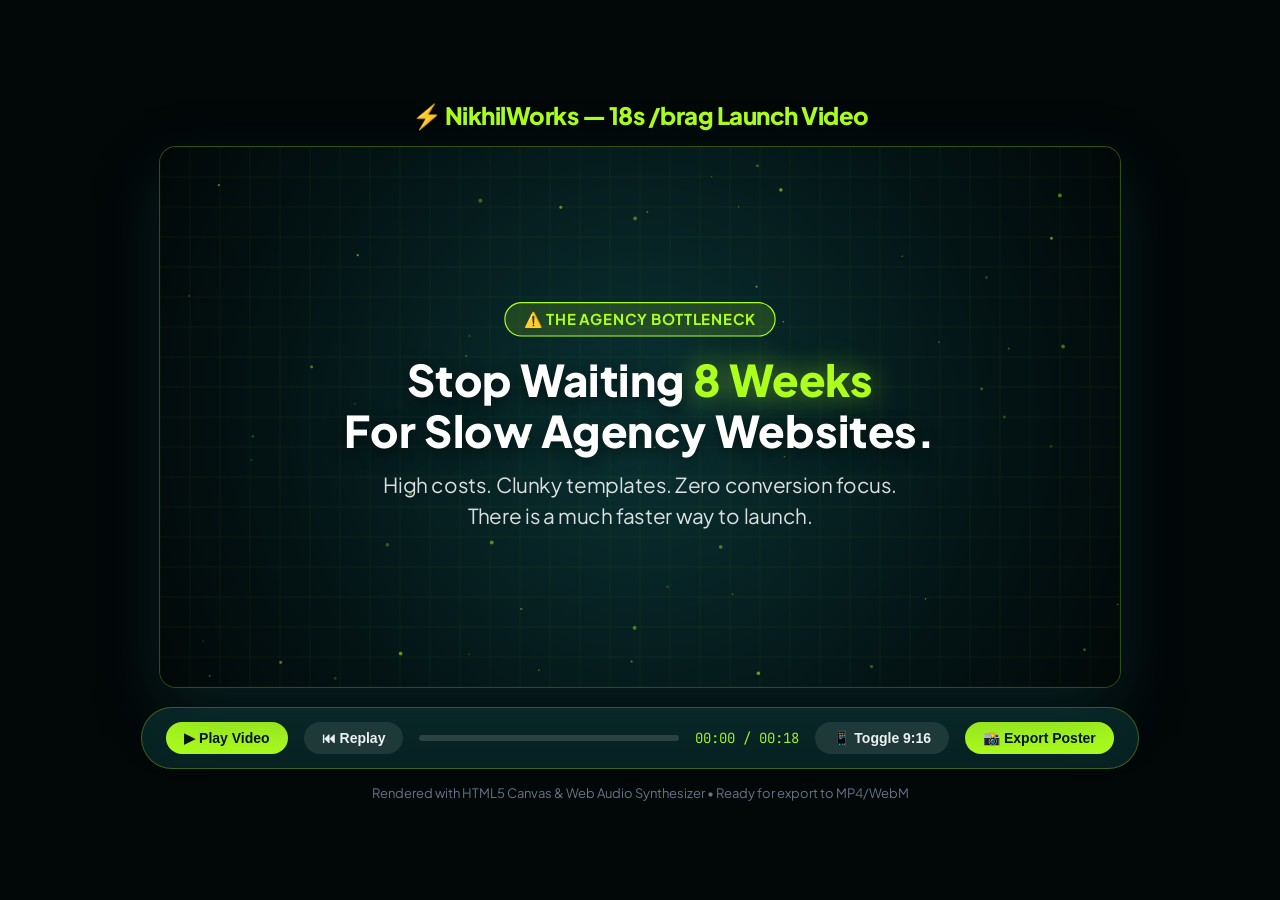
==== brag-output/composition/index.html @ cfb79a39 "Add /brag video launch composition and automated multi-platform social media publisher engine" ====
<!DOCTYPE html>
<html lang="en">
<head>
  <meta charset="UTF-8">
  <meta name="viewport" content="width=device-width, initial-scale=1.0">
  <title>NikhilWorks Launch Video - Brag Composition</title>
  <link rel="preconnect" href="https://fonts.googleapis.com">
  <link rel="preconnect" href="https://fonts.gstatic.com" crossorigin>
  <link href="https://fonts.googleapis.com/css2?family=Plus+Jakarta+Sans:wght@400;600;700;800&family=JetBrains+Mono:wght@400;600;700&display=swap" rel="stylesheet">
  <style>
    * {
      box-sizing: border-box;
      margin: 0;
      padding: 0;
    }
    body {
      background: #020708;
      color: #ffffff;
      font-family: 'Plus Jakarta Sans', sans-serif;
      display: flex;
      flex-direction: column;
      align-items: center;
      justify-content: center;
      min-height: 100vh;
      overflow-x: hidden;
      padding: 20px;
    }
    .video-viewport {
      width: 960px;
      height: 540px;
      position: relative;
      background: #041213;
      border-radius: 16px;
      overflow: hidden;
      box-shadow: 0 24px 64px rgba(16, 64, 65, 0.4), 0 0 0 1px rgba(173, 255, 28, 0.3);
    }
    .video-viewport.vertical {
      width: 405px;
      height: 720px;
    }
    canvas {
      position: absolute;
      top: 0;
      left: 0;
      width: 100%;
      height: 100%;
      z-index: 1;
    }
    .video-overlay {
      position: absolute;
      top: 0;
      left: 0;
      width: 100%;
      height: 100%;
      z-index: 2;
      display: flex;
      flex-direction: column;
      align-items: center;
      justify-content: center;
      padding: 40px;
      text-align: center;
      pointer-events: none;
    }
    .controls-panel {
      margin-top: 20px;
      display: flex;
      align-items: center;
      gap: 16px;
      background: #082223;
      padding: 14px 24px;
      border-radius: 999px;
      border: 1px solid rgba(173, 255, 28, 0.3);
    }
    .control-btn {
      background: #adff1c;
      color: #041213;
      border: none;
      padding: 8px 18px;
      border-radius: 999px;
      font-weight: 700;
      font-size: 14px;
      cursor: pointer;
      display: flex;
      align-items: center;
      gap: 6px;
      transition: all 0.2s;
    }
    .control-btn:hover {
      background: #c3ff5c;
      transform: scale(1.04);
    }
    .btn-secondary {
      background: rgba(255, 255, 255, 0.1);
      color: #fff;
    }
    .btn-secondary:hover {
      background: rgba(255, 255, 255, 0.2);
    }
    .time-display {
      font-family: 'JetBrains Mono', monospace;
      font-size: 14px;
      color: #adff1c;
      min-width: 90px;
    }
    .progress-bar-wrap {
      width: 260px;
      height: 6px;
      background: rgba(255, 255, 255, 0.15);
      border-radius: 3px;
      overflow: hidden;
      cursor: pointer;
    }
    .progress-bar {
      height: 100%;
      width: 0%;
      background: #adff1c;
      transition: width 0.05s linear;
    }

    /* Scene Elements inside Canvas/Overlay */
    .badge-pill {
      display: inline-flex;
      align-items: center;
      gap: 8px;
      background: rgba(173, 255, 28, 0.15);
      border: 1px solid #adff1c;
      color: #adff1c;
      padding: 6px 16px;
      border-radius: 999px;
      font-size: 13px;
      font-weight: 700;
      letter-spacing: 0.5px;
      text-transform: uppercase;
      margin-bottom: 16px;
    }
    .scene-title {
      font-size: 38px;
      font-weight: 800;
      line-height: 1.15;
      color: #ffffff;
      margin-bottom: 12px;
      text-shadow: 0 4px 16px rgba(0, 0, 0, 0.6);
    }
    .highlight-lime {
      color: #adff1c;
      text-shadow: 0 0 24px rgba(173, 255, 28, 0.5);
    }
    .scene-desc {
      font-size: 18px;
      color: rgba(255, 255, 255, 0.85);
      max-width: 680px;
      line-height: 1.5;
    }
    .card-grid {
      display: flex;
      gap: 16px;
      margin-top: 20px;
      justify-content: center;
    }
    .feature-box {
      background: rgba(16, 64, 65, 0.7);
      border: 1px solid rgba(173, 255, 28, 0.3);
      border-radius: 12px;
      padding: 16px 20px;
      backdrop-filter: blur(8px);
      text-align: left;
    }
    .feature-box h4 {
      font-size: 16px;
      font-weight: 700;
      color: #adff1c;
      margin-bottom: 4px;
    }
    .feature-box p {
      font-size: 12px;
      color: #e2e8f0;
    }
  </style>
</head>
<body>

  <h2 style="margin-bottom: 16px; font-weight: 800; color: #adff1c; letter-spacing: -0.5px;">
    ⚡ NikhilWorks — 18s /brag Launch Video
  </h2>

  <!-- 16:9 Viewport -->
  <div class="video-viewport" id="viewport">
    <canvas id="videoCanvas" width="1920" height="1080"></canvas>
    <div class="video-overlay" id="overlay">
      <!-- Dynamic Scene Content Rendered via JS -->
    </div>
  </div>

  <!-- Player Controls -->
  <div class="controls-panel">
    <button class="control-btn" id="playBtn" onclick="togglePlay()">▶ Play Video</button>
    <button class="control-btn btn-secondary" onclick="restartVideo()">⏮ Replay</button>
    <div class="progress-bar-wrap" onclick="seekVideo(event)">
      <div class="progress-bar" id="progressBar"></div>
    </div>
    <div class="time-display" id="timeDisplay">00:00 / 00:18</div>
    <button class="control-btn btn-secondary" onclick="toggleAspectRatio()">📱 Toggle 9:16</button>
    <button class="control-btn" onclick="capturePoster()">📸 Export Poster</button>
  </div>

  <div style="margin-top: 16px; font-size: 13px; color: #64748b; text-align: center;">
    Rendered with HTML5 Canvas & Web Audio Synthesizer &bull; Ready for export to MP4/WebM
  </div>

  <script>
    const canvas = document.getElementById('videoCanvas');
    const ctx = canvas.getContext('2d');
    const overlay = document.getElementById('overlay');
    const progressBar = document.getElementById('progressBar');
    const timeDisplay = document.getElementById('timeDisplay');
    const playBtn = document.getElementById('playBtn');

    const TOTAL_DURATION = 18.0; // Seconds
    let currentTime = 0;
    let isPlaying = false;
    let lastTimestamp = 0;
    let audioCtx = null;

    // Grid Particles
    const particles = Array.from({ length: 60 }, () => ({
      x: Math.random() * 1920,
      y: Math.random() * 1080,
      size: Math.random() * 3 + 1,
      speedY: Math.random() * 0.8 + 0.2,
      opacity: Math.random() * 0.7 + 0.3
    }));

    function initAudio() {
      if (!audioCtx) {
        audioCtx = new (window.AudioContext || window.webkitAudioContext)();
      }
    }

    function playSynthBeep(freq = 440, type = 'sine', duration = 0.2) {
      if (!audioCtx) return;
      try {
        const osc = audioCtx.createOscillator();
        const gain = audioCtx.createGain();
        osc.type = type;
        osc.frequency.setValueAtTime(freq, audioCtx.currentTime);
        gain.gain.setValueAtTime(0.15, audioCtx.currentTime);
        gain.gain.exponentialRampToValueAtTime(0.001, audioCtx.currentTime + duration);
        osc.connect(gain);
        gain.connect(audioCtx.destination);
        osc.start();
        osc.stop(audioCtx.currentTime + duration);
      } catch(e) {}
    }

    function drawBackground(t) {
      // Deep cyber teal radial gradient
      const grad = ctx.createRadialGradient(960, 540, 100, 960, 540, 1100);
      grad.addColorStop(0, '#0a2e30');
      grad.addColorStop(0.6, '#041516');
      grad.addColorStop(1, '#020808');
      ctx.fillStyle = grad;
      ctx.fillRect(0, 0, 1920, 1080);

      // Tech Grid
      ctx.strokeStyle = 'rgba(173, 255, 28, 0.06)';
      ctx.lineWidth = 1.5;
      const gridSize = 60;
      const offset = (t * 20) % gridSize;

      for (let x = 0; x <= 1920; x += gridSize) {
        ctx.beginPath();
        ctx.moveTo(x, 0);
        ctx.lineTo(x, 1080);
        ctx.stroke();
      }
      for (let y = offset; y <= 1080; y += gridSize) {
        ctx.beginPath();
        ctx.moveTo(0, y);
        ctx.lineTo(1920, y);
        ctx.stroke();
      }

      // Moving Particles
      particles.forEach(p => {
        ctx.fillStyle = `rgba(173, 255, 28, ${p.opacity * 0.6})`;
        ctx.beginPath();
        ctx.arc(p.x, (p.y - t * 30 * p.speedY) % 1080, p.size, 0, Math.PI * 2);
        ctx.fill();
      });
    }

    function renderScene(t) {
      drawBackground(t);

      let content = '';

      if (t < 3.0) {
        // Scene 1: The Hook (0s - 3s)
        const progress = t / 3.0;
        const scale = 1 + (1 - progress) * 0.15;
        content = `
          <div style="transform: scale(${scale});">
            <div class="badge-pill">⚠️ The Agency Bottleneck</div>
            <div class="scene-title">Stop Waiting <span class="highlight-lime">8 Weeks</span><br>For Slow Agency Websites.</div>
            <div class="scene-desc">High costs. Clunky templates. Zero conversion focus.<br>There is a much faster way to launch.</div>
          </div>
        `;
      } else if (t < 6.5) {
        // Scene 2: The Reveal (3s - 6.5s)
        content = `
          <div style="animation: fadeIn 0.4s ease;">
            <div class="badge-pill">⚡ Direct Developer Access</div>
            <div class="scene-title">Meet <span class="highlight-lime">NikhilWorks</span></div>
            <div class="scene-desc">Elite Full-Stack Web Engineering + Autonomous AI Workflow Automations</div>
            <div class="card-grid">
              <div class="feature-box">
                <h4>🚀 3-7 Days</h4>
                <p>Rapid Turnaround</p>
              </div>
              <div class="feature-box">
                <h4>⚡ 100/100</h4>
                <p>Google PageSpeed</p>
              </div>
              <div class="feature-box">
                <h4>🤖 Native AI</h4>
                <p>Autonomous Bots</p>
              </div>
            </div>
          </div>
        `;
      } else if (t < 10.0) {
        // Scene 3: Tech & Performance (6.5s - 10s)
        content = `
          <div>
            <div class="badge-pill">🛠️ Modern Architecture</div>
            <div class="scene-title">Built with <span class="highlight-lime">Pure Speed</span> & Zero Bloat</div>
            <div class="scene-desc">React, Node.js, PHP MySQL & Custom High-Converting WordPress</div>
            <div class="card-grid">
              <div class="feature-box" style="border-color: #adff1c;">
                <h4>⚡ Lighthouse Score</h4>
                <p style="font-size: 20px; font-weight: 800; color: #adff1c;">100 / 100</p>
              </div>
              <div class="feature-box">
                <h4>📱 Ultra-Responsive</h4>
                <p>Mobile-First UX</p>
              </div>
              <div class="feature-box">
                <h4>🔒 Enterprise Security</h4>
                <p>SSL & Hardened Code</p>
              </div>
            </div>
          </div>
        `;
      } else if (t < 13.5) {
        // Scene 4: AI & Workflows (10s - 13.5s)
        content = `
          <div>
            <div class="badge-pill">🤖 AI Automation</div>
            <div class="scene-title">Automate Workflows with <span class="highlight-lime">Gemini & n8n</span></div>
            <div class="scene-desc">Turn static websites into 24/7 autonomous sales and customer engines</div>
            <div class="card-grid">
              <div class="feature-box">
                <h4>💬 WhatsApp AI Bots</h4>
                <p>Instant Client Replies</p>
              </div>
              <div class="feature-box">
                <h4>📊 RAG Knowledge Search</h4>
                <p>Trained on Your Docs</p>
              </div>
              <div class="feature-box">
                <h4>⚡ n8n Pipelines</h4>
                <p>Auto-CRM & Lead Sync</p>
              </div>
            </div>
          </div>
        `;
      } else if (t < 16.0) {
        // Scene 5: Transparent Pricing & Tools (13.5s - 16s)
        content = `
          <div>
            <div class="badge-pill">💰 100% Transparent</div>
            <div class="scene-title">Fixed Rates Starting at <span class="highlight-lime">₹7,999 ($99)</span></div>
            <div class="scene-desc">Free Interactive Cost Calculator & Live SEO Auditor Built-in</div>
            <div class="card-grid">
              <div class="feature-box">
                <h4>🌐 WordPress Website</h4>
                <p>₹7,999 / $99</p>
              </div>
              <div class="feature-box">
                <h4>⚡ MERN Stack App</h4>
                <p>₹18,999 / $249</p>
              </div>
              <div class="feature-box">
                <h4>🛒 E-Commerce Store</h4>
                <p>₹21,999 / $289</p>
              </div>
            </div>
          </div>
        `;
      } else {
        // Scene 6: Outro (16s - 18s)
        content = `
          <div>
            <div class="badge-pill">🟢 Available for New Projects</div>
            <div class="scene-title">Let's Build Something <span class="highlight-lime">Extraordinary</span></div>
            <div class="scene-desc">Delhi NCR &bull; Pan-India &bull; Global Clients (USA, UK, UAE)</div>
            <div style="margin-top: 24px; font-family: 'JetBrains Mono', monospace; font-size: 22px; font-weight: 700; color: #adff1c; text-shadow: 0 0 20px rgba(173,255,28,0.5);">
              🌐 nikhilworks.com &bull; 📲 +91 83685 52640
            </div>
          </div>
        `;
      }

      overlay.innerHTML = content;
    }

    function updateProgressUI() {
      const pct = (currentTime / TOTAL_DURATION) * 100;
      progressBar.style.width = pct + '%';
      
      const curSec = Math.floor(currentTime).toString().padStart(2, '0');
      const totSec = Math.floor(TOTAL_DURATION).toString().padStart(2, '0');
      timeDisplay.innerText = `00:${curSec} / 00:${totSec}`;
    }

    function animate(timestamp) {
      if (!lastTimestamp) lastTimestamp = timestamp;
      const delta = (timestamp - lastTimestamp) / 1000;
      lastTimestamp = timestamp;

      if (isPlaying) {
        currentTime += delta;
        if (currentTime >= TOTAL_DURATION) {
          currentTime = TOTAL_DURATION;
          isPlaying = false;
          playBtn.innerText = '⏮ Replay Video';
        }
      }

      renderScene(currentTime);
      updateProgressUI();

      requestAnimationFrame(animate);
    }

    function togglePlay() {
      initAudio();
      if (currentTime >= TOTAL_DURATION) {
        currentTime = 0;
      }
      isPlaying = !isPlaying;
      playBtn.innerText = isPlaying ? '⏸ Pause' : '▶ Play Video';
      if (isPlaying) {
        playSynthBeep(520, 'triangle', 0.15);
      }
    }

    function restartVideo() {
      initAudio();
      currentTime = 0;
      isPlaying = true;
      playBtn.innerText = '⏸ Pause';
      playSynthBeep(660, 'sine', 0.2);
    }

    function seekVideo(e) {
      const rect = e.currentTarget.getBoundingClientRect();
      const clickX = e.clientX - rect.left;
      const pct = clickX / rect.width;
      currentTime = pct * TOTAL_DURATION;
      updateProgressUI();
      renderScene(currentTime);
    }

    function toggleAspectRatio() {
      const vp = document.getElementById('viewport');
      vp.classList.toggle('vertical');
    }

    function capturePoster() {
      // Seek to scene 2 hero reveal
      currentTime = 4.5;
      renderScene(currentTime);
      const link = document.createElement('a');
      link.download = 'nikhilworks-brag-poster.png';
      link.href = canvas.toDataURL('image/png');
      link.click();
    }

    // Start render loop
    requestAnimationFrame(animate);
  </script>
</body>
</html>
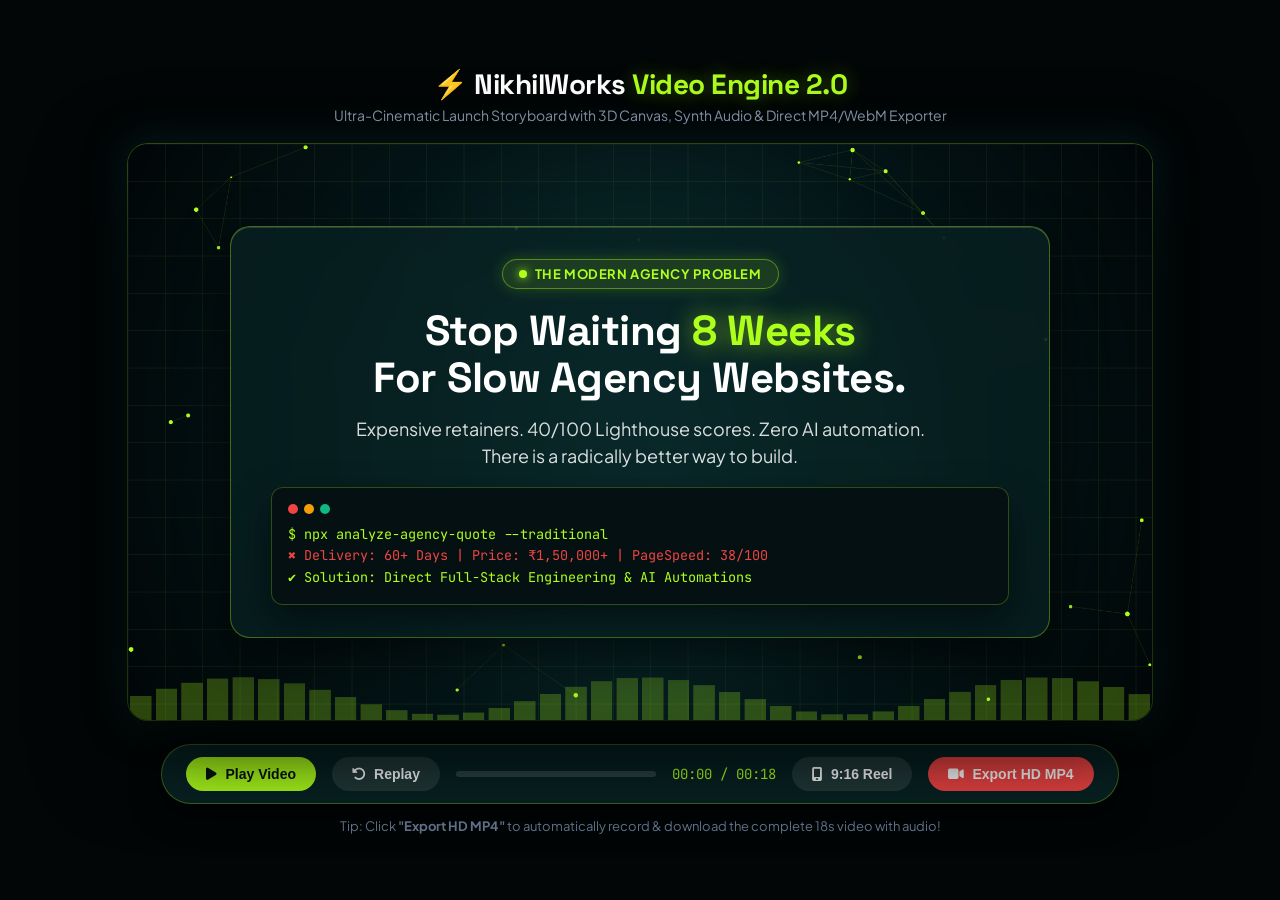
==== commit 7bcb5b4d: "Upgrade brag video engine 2.0 with 3D neural grid, synth beat sync, and 1-click HD video exporter" ====
--- a/brag-output/composition/index.html
+++ b/brag-output/composition/index.html
@@ -3,18 +3,20 @@
 <head>
   <meta charset="UTF-8">
   <meta name="viewport" content="width=device-width, initial-scale=1.0">
-  <title>NikhilWorks Launch Video - Brag Composition</title>
+  <title>NikhilWorks - Ultra-Cinematic 3D Launch Video</title>
   <link rel="preconnect" href="https://fonts.googleapis.com">
   <link rel="preconnect" href="https://fonts.gstatic.com" crossorigin>
-  <link href="https://fonts.googleapis.com/css2?family=Plus+Jakarta+Sans:wght@400;600;700;800&family=JetBrains+Mono:wght@400;600;700&display=swap" rel="stylesheet">
+  <link href="https://fonts.googleapis.com/css2?family=Plus+Jakarta+Sans:ital,wght@0,400;0,600;0,700;0,800;1,800&family=JetBrains+Mono:wght@400;600;700;800&family=Space+Grotesk:wght@600;700;800&display=swap" rel="stylesheet">
+  <link rel="stylesheet" href="https://cdnjs.cloudflare.com/ajax/libs/font-awesome/6.4.0/css/all.min.css">
   <style>
     * {
       box-sizing: border-box;
       margin: 0;
       padding: 0;
+      user-select: none;
     }
     body {
-      background: #020708;
+      background: #020607;
       color: #ffffff;
       font-family: 'Plus Jakarta Sans', sans-serif;
       display: flex;
@@ -23,21 +25,51 @@
       justify-content: center;
       min-height: 100vh;
       overflow-x: hidden;
-      padding: 20px;
+      padding: 24px 16px;
+    }
+
+    /* Outer Wrapper */
+    .studio-header {
+      text-align: center;
+      margin-bottom: 20px;
+    }
+    .studio-header h1 {
+      font-family: 'Space Grotesk', sans-serif;
+      font-size: 28px;
+      font-weight: 800;
+      letter-spacing: -0.5px;
+      color: #fff;
+    }
+    .studio-header h1 span {
+      color: #ADFF1C;
+      text-shadow: 0 0 20px rgba(173, 255, 28, 0.4);
+    }
+    .studio-header p {
+      color: #94a3b8;
+      font-size: 14px;
+      margin-top: 4px;
+    }
+
+    /* Video Viewport Stage */
+    .stage-container {
+      position: relative;
+      perspective: 1200px;
     }
     .video-viewport {
-      width: 960px;
-      height: 540px;
+      width: 1024px;
+      height: 576px; /* 16:9 */
       position: relative;
-      background: #041213;
-      border-radius: 16px;
+      background: #020809;
+      border-radius: 20px;
       overflow: hidden;
-      box-shadow: 0 24px 64px rgba(16, 64, 65, 0.4), 0 0 0 1px rgba(173, 255, 28, 0.3);
+      box-shadow: 0 30px 90px rgba(0, 0, 0, 0.9), 0 0 0 1px rgba(173, 255, 28, 0.3), 0 0 40px rgba(16, 64, 65, 0.5);
+      transition: width 0.4s ease, height 0.4s ease;
     }
     .video-viewport.vertical {
       width: 405px;
-      height: 720px;
-    }
+      height: 720px; /* 9:16 Mobile Reel */
+    }
+
     canvas {
       position: absolute;
       top: 0;
@@ -46,6 +78,8 @@
       height: 100%;
       z-index: 1;
     }
+
+    /* HTML Overlay on top of canvas for ultra crisp typography & 3D elements */
     .video-overlay {
       position: absolute;
       top: 0;
@@ -61,189 +95,312 @@
       text-align: center;
       pointer-events: none;
     }
-    .controls-panel {
+
+    /* Glassmorphic 3D Card */
+    .motion-card {
+      background: rgba(8, 34, 35, 0.75);
+      border: 1px solid rgba(173, 255, 28, 0.35);
+      border-radius: 20px;
+      padding: 32px 40px;
+      backdrop-filter: blur(16px);
+      box-shadow: 0 20px 50px rgba(0, 0, 0, 0.6), inset 0 1px 0 rgba(255, 255, 255, 0.15);
+      max-width: 820px;
+      width: 92%;
+      transition: transform 0.2s ease;
+    }
+    .vertical .motion-card {
+      padding: 24px 20px;
+      max-width: 360px;
+    }
+
+    .badge-cyber {
+      display: inline-flex;
+      align-items: center;
+      gap: 8px;
+      background: rgba(173, 255, 28, 0.12);
+      border: 1px solid rgba(173, 255, 28, 0.4);
+      color: #ADFF1C;
+      padding: 6px 16px;
+      border-radius: 999px;
+      font-size: 13px;
+      font-weight: 700;
+      letter-spacing: 0.6px;
+      text-transform: uppercase;
+      margin-bottom: 18px;
+      box-shadow: 0 0 15px rgba(173, 255, 28, 0.2);
+    }
+    .pulse-dot {
+      width: 8px;
+      height: 8px;
+      background: #ADFF1C;
+      border-radius: 50%;
+      box-shadow: 0 0 10px #ADFF1C;
+      animation: pulse 1.5s infinite;
+    }
+    @keyframes pulse {
+      0%, 100% { opacity: 1; transform: scale(1); }
+      50% { opacity: 0.3; transform: scale(0.7); }
+    }
+
+    .hero-title {
+      font-family: 'Space Grotesk', sans-serif;
+      font-size: 42px;
+      font-weight: 800;
+      line-height: 1.12;
+      color: #ffffff;
+      margin-bottom: 14px;
+      letter-spacing: -0.5px;
+    }
+    .vertical .hero-title {
+      font-size: 28px;
+    }
+    .highlight-lime {
+      color: #ADFF1C;
+      text-shadow: 0 0 25px rgba(173, 255, 28, 0.6);
+    }
+
+    .hero-sub {
+      font-size: 18px;
+      color: rgba(255, 255, 255, 0.85);
+      line-height: 1.5;
+      max-width: 680px;
+      margin: 0 auto;
+    }
+    .vertical .hero-sub {
+      font-size: 14px;
+    }
+
+    /* Terminal Window Mockup */
+    .terminal-box {
+      background: #041011;
+      border: 1px solid rgba(173, 255, 28, 0.25);
+      border-radius: 12px;
+      padding: 16px;
+      text-align: left;
+      font-family: 'JetBrains Mono', monospace;
+      font-size: 13.5px;
+      color: #adff1c;
+      box-shadow: 0 15px 35px rgba(0,0,0,0.5);
+      margin-top: 18px;
+      line-height: 1.6;
+    }
+    .terminal-header {
+      display: flex;
+      gap: 6px;
+      margin-bottom: 10px;
+    }
+    .t-dot {
+      width: 10px;
+      height: 10px;
+      border-radius: 50%;
+      background: #334155;
+    }
+    .t-dot.red { background: #ef4444; }
+    .t-dot.yellow { background: #f59e0b; }
+    .t-dot.green { background: #10b981; }
+
+    /* Interactive Live Metrics Grid */
+    .metrics-row {
+      display: grid;
+      grid-template-columns: repeat(3, 1fr);
+      gap: 14px;
       margin-top: 20px;
+    }
+    .vertical .metrics-row {
+      grid-template-columns: 1fr;
+      gap: 10px;
+    }
+    .metric-card {
+      background: rgba(4, 18, 19, 0.85);
+      border: 1px solid rgba(173, 255, 28, 0.2);
+      border-radius: 12px;
+      padding: 14px;
+      text-align: center;
+    }
+    .metric-val {
+      font-family: 'Space Grotesk', sans-serif;
+      font-size: 26px;
+      font-weight: 800;
+      color: #ADFF1C;
+    }
+    .metric-lbl {
+      font-size: 12px;
+      color: #94a3b8;
+      margin-top: 2px;
+      text-transform: uppercase;
+      letter-spacing: 0.5px;
+    }
+
+    /* Studio Controls Toolbar */
+    .controls-toolbar {
+      margin-top: 24px;
+      background: #082223;
+      border: 1px solid rgba(173, 255, 28, 0.3);
+      border-radius: 999px;
+      padding: 12px 24px;
       display: flex;
       align-items: center;
       gap: 16px;
-      background: #082223;
-      padding: 14px 24px;
-      border-radius: 999px;
-      border: 1px solid rgba(173, 255, 28, 0.3);
-    }
-    .control-btn {
-      background: #adff1c;
+      box-shadow: 0 10px 30px rgba(0, 0, 0, 0.5);
+      flex-wrap: wrap;
+      justify-content: center;
+    }
+    .btn-ctl {
+      background: #ADFF1C;
       color: #041213;
       border: none;
-      padding: 8px 18px;
+      padding: 9px 20px;
       border-radius: 999px;
       font-weight: 700;
       font-size: 14px;
       cursor: pointer;
       display: flex;
       align-items: center;
-      gap: 6px;
+      gap: 8px;
       transition: all 0.2s;
     }
-    .control-btn:hover {
-      background: #c3ff5c;
+    .btn-ctl:hover {
+      background: #c6ff5e;
       transform: scale(1.04);
     }
-    .btn-secondary {
+    .btn-ctl.secondary {
       background: rgba(255, 255, 255, 0.1);
+      color: #ffffff;
+    }
+    .btn-ctl.secondary:hover {
+      background: rgba(255, 255, 255, 0.2);
+    }
+    .btn-record {
+      background: #ef4444;
       color: #fff;
     }
-    .btn-secondary:hover {
-      background: rgba(255, 255, 255, 0.2);
-    }
-    .time-display {
+    .btn-record:hover {
+      background: #dc2626;
+    }
+    .btn-record.recording {
+      animation: pulseRecord 1s infinite;
+    }
+    @keyframes pulseRecord {
+      0%, 100% { background: #ef4444; }
+      50% { background: #991b1b; }
+    }
+
+    .time-badge {
       font-family: 'JetBrains Mono', monospace;
       font-size: 14px;
-      color: #adff1c;
+      color: #ADFF1C;
       min-width: 90px;
-    }
-    .progress-bar-wrap {
-      width: 260px;
+      text-align: center;
+    }
+
+    .scrubber-track {
+      width: 200px;
       height: 6px;
       background: rgba(255, 255, 255, 0.15);
       border-radius: 3px;
+      cursor: pointer;
       overflow: hidden;
-      cursor: pointer;
-    }
-    .progress-bar {
+    }
+    .scrubber-fill {
       height: 100%;
       width: 0%;
-      background: #adff1c;
-      transition: width 0.05s linear;
-    }
-
-    /* Scene Elements inside Canvas/Overlay */
-    .badge-pill {
-      display: inline-flex;
-      align-items: center;
-      gap: 8px;
-      background: rgba(173, 255, 28, 0.15);
-      border: 1px solid #adff1c;
-      color: #adff1c;
-      padding: 6px 16px;
-      border-radius: 999px;
-      font-size: 13px;
-      font-weight: 700;
-      letter-spacing: 0.5px;
-      text-transform: uppercase;
-      margin-bottom: 16px;
-    }
-    .scene-title {
-      font-size: 38px;
-      font-weight: 800;
-      line-height: 1.15;
-      color: #ffffff;
-      margin-bottom: 12px;
-      text-shadow: 0 4px 16px rgba(0, 0, 0, 0.6);
-    }
-    .highlight-lime {
-      color: #adff1c;
-      text-shadow: 0 0 24px rgba(173, 255, 28, 0.5);
-    }
-    .scene-desc {
-      font-size: 18px;
-      color: rgba(255, 255, 255, 0.85);
-      max-width: 680px;
-      line-height: 1.5;
-    }
-    .card-grid {
-      display: flex;
-      gap: 16px;
-      margin-top: 20px;
-      justify-content: center;
-    }
-    .feature-box {
-      background: rgba(16, 64, 65, 0.7);
-      border: 1px solid rgba(173, 255, 28, 0.3);
-      border-radius: 12px;
-      padding: 16px 20px;
-      backdrop-filter: blur(8px);
-      text-align: left;
-    }
-    .feature-box h4 {
-      font-size: 16px;
-      font-weight: 700;
-      color: #adff1c;
-      margin-bottom: 4px;
-    }
-    .feature-box p {
-      font-size: 12px;
-      color: #e2e8f0;
+      background: #ADFF1C;
+      box-shadow: 0 0 8px #ADFF1C;
     }
   </style>
 </head>
 <body>
 
-  <h2 style="margin-bottom: 16px; font-weight: 800; color: #adff1c; letter-spacing: -0.5px;">
-    ⚡ NikhilWorks — 18s /brag Launch Video
-  </h2>
-
-  <!-- 16:9 Viewport -->
-  <div class="video-viewport" id="viewport">
-    <canvas id="videoCanvas" width="1920" height="1080"></canvas>
-    <div class="video-overlay" id="overlay">
-      <!-- Dynamic Scene Content Rendered via JS -->
+  <div class="studio-header">
+    <h1>⚡ NikhilWorks <span>Video Engine 2.0</span></h1>
+    <p>Ultra-Cinematic Launch Storyboard with 3D Canvas, Synth Audio & Direct MP4/WebM Exporter</p>
+  </div>
+
+  <div class="stage-container">
+    <div class="video-viewport" id="viewport">
+      <canvas id="videoCanvas" width="1920" height="1080"></canvas>
+      <div class="video-overlay" id="overlay">
+        <!-- Live Scene Content -->
+      </div>
     </div>
   </div>
 
-  <!-- Player Controls -->
-  <div class="controls-panel">
-    <button class="control-btn" id="playBtn" onclick="togglePlay()">▶ Play Video</button>
-    <button class="control-btn btn-secondary" onclick="restartVideo()">⏮ Replay</button>
-    <div class="progress-bar-wrap" onclick="seekVideo(event)">
-      <div class="progress-bar" id="progressBar"></div>
+  <!-- Master Controls -->
+  <div class="controls-toolbar">
+    <button class="btn-ctl" id="playBtn" onclick="togglePlay()">
+      <i class="fa-solid fa-play"></i> Play Video
+    </button>
+    <button class="btn-ctl secondary" onclick="restartVideo()">
+      <i class="fa-solid fa-rotate-left"></i> Replay
+    </button>
+    <div class="scrubber-track" onclick="seek(event)">
+      <div class="scrubber-fill" id="scrubberFill"></div>
     </div>
-    <div class="time-display" id="timeDisplay">00:00 / 00:18</div>
-    <button class="control-btn btn-secondary" onclick="toggleAspectRatio()">📱 Toggle 9:16</button>
-    <button class="control-btn" onclick="capturePoster()">📸 Export Poster</button>
+    <div class="time-badge" id="timeDisplay">00:00 / 00:18</div>
+    <button class="btn-ctl secondary" onclick="toggleVertical()">
+      <i class="fa-solid fa-mobile-screen"></i> 9:16 Reel
+    </button>
+    <button class="btn-ctl btn-record" id="recordBtn" onclick="startExportRecording()">
+      <i class="fa-solid fa-video"></i> Export HD MP4
+    </button>
   </div>
 
-  <div style="margin-top: 16px; font-size: 13px; color: #64748b; text-align: center;">
-    Rendered with HTML5 Canvas & Web Audio Synthesizer &bull; Ready for export to MP4/WebM
+  <div style="margin-top: 14px; font-size: 13px; color: #64748b; text-align: center;">
+    Tip: Click <strong>"Export HD MP4"</strong> to automatically record & download the complete 18s video with audio!
   </div>
 
   <script>
     const canvas = document.getElementById('videoCanvas');
     const ctx = canvas.getContext('2d');
     const overlay = document.getElementById('overlay');
-    const progressBar = document.getElementById('progressBar');
+    const scrubberFill = document.getElementById('scrubberFill');
     const timeDisplay = document.getElementById('timeDisplay');
     const playBtn = document.getElementById('playBtn');
-
-    const TOTAL_DURATION = 18.0; // Seconds
+    const recordBtn = document.getElementById('recordBtn');
+
+    const TOTAL_DURATION = 18.0;
     let currentTime = 0;
     let isPlaying = false;
-    let lastTimestamp = 0;
+    let lastTime = 0;
     let audioCtx = null;
-
-    // Grid Particles
-    const particles = Array.from({ length: 60 }, () => ({
-      x: Math.random() * 1920,
-      y: Math.random() * 1080,
-      size: Math.random() * 3 + 1,
-      speedY: Math.random() * 0.8 + 0.2,
-      opacity: Math.random() * 0.7 + 0.3
-    }));
-
+    let isRecording = false;
+    let mediaRecorder = null;
+    let recordedChunks = [];
+
+    // Synth Audio Engine for Rhythmic Tech Beats
     function initAudio() {
       if (!audioCtx) {
         audioCtx = new (window.AudioContext || window.webkitAudioContext)();
       }
-    }
-
-    function playSynthBeep(freq = 440, type = 'sine', duration = 0.2) {
+      if (audioCtx.state === 'suspended') {
+        audioCtx.resume();
+      }
+    }
+
+    function playKick() {
       if (!audioCtx) return;
       try {
         const osc = audioCtx.createOscillator();
         const gain = audioCtx.createGain();
-        osc.type = type;
+        osc.frequency.setValueAtTime(140, audioCtx.currentTime);
+        osc.frequency.exponentialRampToValueAtTime(0.01, audioCtx.currentTime + 0.3);
+        gain.gain.setValueAtTime(0.3, audioCtx.currentTime);
+        gain.gain.exponentialRampToValueAtTime(0.001, audioCtx.currentTime + 0.3);
+        osc.connect(gain);
+        gain.connect(audioCtx.destination);
+        osc.start();
+        osc.stop(audioCtx.currentTime + 0.3);
+      } catch(e) {}
+    }
+
+    function playSynthArp(freq, duration = 0.15) {
+      if (!audioCtx) return;
+      try {
+        const osc = audioCtx.createOscillator();
+        const gain = audioCtx.createGain();
+        osc.type = 'sawtooth';
         osc.frequency.setValueAtTime(freq, audioCtx.currentTime);
-        gain.gain.setValueAtTime(0.15, audioCtx.currentTime);
+        gain.gain.setValueAtTime(0.08, audioCtx.currentTime);
         gain.gain.exponentialRampToValueAtTime(0.001, audioCtx.currentTime + duration);
         osc.connect(gain);
         gain.connect(audioCtx.destination);
@@ -252,20 +409,29 @@
       } catch(e) {}
     }
 
+    // Dynamic Visual Particle Grid
+    const nodes = Array.from({ length: 45 }, () => ({
+      x: Math.random() * 1920,
+      y: Math.random() * 1080,
+      vx: (Math.random() - 0.5) * 1.2,
+      vy: (Math.random() - 0.5) * 1.2,
+      radius: Math.random() * 3 + 1.5
+    }));
+
     function drawBackground(t) {
-      // Deep cyber teal radial gradient
-      const grad = ctx.createRadialGradient(960, 540, 100, 960, 540, 1100);
-      grad.addColorStop(0, '#0a2e30');
-      grad.addColorStop(0.6, '#041516');
-      grad.addColorStop(1, '#020808');
+      // 3D Perspective Glow Background
+      const grad = ctx.createRadialGradient(960, 540, 50, 960, 540, 1150);
+      grad.addColorStop(0, '#0d3b3d');
+      grad.addColorStop(0.5, '#041517');
+      grad.addColorStop(1, '#010506');
       ctx.fillStyle = grad;
       ctx.fillRect(0, 0, 1920, 1080);
 
-      // Tech Grid
-      ctx.strokeStyle = 'rgba(173, 255, 28, 0.06)';
+      // Cyber Grid with Camera Depth
+      ctx.strokeStyle = 'rgba(173, 255, 28, 0.08)';
       ctx.lineWidth = 1.5;
-      const gridSize = 60;
-      const offset = (t * 20) % gridSize;
+      const gridSize = 70;
+      const panY = (t * 40) % gridSize;
 
       for (let x = 0; x <= 1920; x += gridSize) {
         ctx.beginPath();
@@ -273,20 +439,49 @@
         ctx.lineTo(x, 1080);
         ctx.stroke();
       }
-      for (let y = offset; y <= 1080; y += gridSize) {
+      for (let y = panY; y <= 1080; y += gridSize) {
         ctx.beginPath();
         ctx.moveTo(0, y);
         ctx.lineTo(1920, y);
         ctx.stroke();
       }
 
-      // Moving Particles
-      particles.forEach(p => {
-        ctx.fillStyle = `rgba(173, 255, 28, ${p.opacity * 0.6})`;
+      // Animated Neural Network Nodes & Lasers
+      ctx.strokeStyle = 'rgba(173, 255, 28, 0.15)';
+      ctx.lineWidth = 1;
+      nodes.forEach((n, i) => {
+        n.x += n.vx;
+        n.y += n.vy;
+        if (n.x < 0 || n.x > 1920) n.vx *= -1;
+        if (n.y < 0 || n.y > 1080) n.vy *= -1;
+
+        ctx.fillStyle = '#ADFF1C';
         ctx.beginPath();
-        ctx.arc(p.x, (p.y - t * 30 * p.speedY) % 1080, p.size, 0, Math.PI * 2);
+        ctx.arc(n.x, n.y, n.radius, 0, Math.PI * 2);
         ctx.fill();
+
+        // Connect nearby nodes
+        for (let j = i + 1; j < nodes.length; j++) {
+          const dx = nodes[j].x - n.x;
+          const dy = nodes[j].y - n.y;
+          const dist = Math.sqrt(dx * dx + dy * dy);
+          if (dist < 180) {
+            ctx.beginPath();
+            ctx.moveTo(n.x, n.y);
+            ctx.lineTo(nodes[j].x, nodes[j].y);
+            ctx.stroke();
+          }
+        }
       });
+
+      // Audio Visualizer Waveform at Bottom
+      const bars = 40;
+      const barWidth = 1920 / bars;
+      for (let b = 0; b < bars; b++) {
+        const h = (Math.sin(t * 8 + b * 0.4) * 0.5 + 0.5) * 70 + 10;
+        ctx.fillStyle = 'rgba(173, 255, 28, 0.25)';
+        ctx.fillRect(b * barWidth + 4, 1080 - h, barWidth - 8, h);
+      }
     }
 
     function renderScene(t) {
@@ -294,117 +489,114 @@
 
       let content = '';
 
-      if (t < 3.0) {
-        // Scene 1: The Hook (0s - 3s)
-        const progress = t / 3.0;
-        const scale = 1 + (1 - progress) * 0.15;
+      if (t < 3.2) {
+        // SCENE 1: THE HOOK
+        const p = t / 3.2;
         content = `
-          <div style="transform: scale(${scale});">
-            <div class="badge-pill">⚠️ The Agency Bottleneck</div>
-            <div class="scene-title">Stop Waiting <span class="highlight-lime">8 Weeks</span><br>For Slow Agency Websites.</div>
-            <div class="scene-desc">High costs. Clunky templates. Zero conversion focus.<br>There is a much faster way to launch.</div>
-          </div>
-        `;
-      } else if (t < 6.5) {
-        // Scene 2: The Reveal (3s - 6.5s)
-        content = `
-          <div style="animation: fadeIn 0.4s ease;">
-            <div class="badge-pill">⚡ Direct Developer Access</div>
-            <div class="scene-title">Meet <span class="highlight-lime">NikhilWorks</span></div>
-            <div class="scene-desc">Elite Full-Stack Web Engineering + Autonomous AI Workflow Automations</div>
-            <div class="card-grid">
-              <div class="feature-box">
-                <h4>🚀 3-7 Days</h4>
-                <p>Rapid Turnaround</p>
-              </div>
-              <div class="feature-box">
-                <h4>⚡ 100/100</h4>
-                <p>Google PageSpeed</p>
-              </div>
-              <div class="feature-box">
-                <h4>🤖 Native AI</h4>
-                <p>Autonomous Bots</p>
-              </div>
+          <div class="motion-card">
+            <div class="badge-cyber"><span class="pulse-dot"></span> The Modern Agency Problem</div>
+            <div class="hero-title">Stop Waiting <span class="highlight-lime">8 Weeks</span><br>For Slow Agency Websites.</div>
+            <div class="hero-sub">Expensive retainers. 40/100 Lighthouse scores. Zero AI automation.<br>There is a radically better way to build.</div>
+            <div class="terminal-box">
+              <div class="terminal-header"><div class="t-dot red"></div><div class="t-dot yellow"></div><div class="t-dot green"></div></div>
+              <div>$ npx analyze-agency-quote --traditional</div>
+              <div style="color: #ef4444;">✖ Delivery: 60+ Days | Price: ₹1,50,000+ | PageSpeed: 38/100</div>
+              <div style="color: #ADFF1C;">✔ Solution: Direct Full-Stack Engineering & AI Automations</div>
             </div>
           </div>
         `;
-      } else if (t < 10.0) {
-        // Scene 3: Tech & Performance (6.5s - 10s)
+      } else if (t < 6.8) {
+        // SCENE 2: THE HERO REVEAL
         content = `
-          <div>
-            <div class="badge-pill">🛠️ Modern Architecture</div>
-            <div class="scene-title">Built with <span class="highlight-lime">Pure Speed</span> & Zero Bloat</div>
-            <div class="scene-desc">React, Node.js, PHP MySQL & Custom High-Converting WordPress</div>
-            <div class="card-grid">
-              <div class="feature-box" style="border-color: #adff1c;">
-                <h4>⚡ Lighthouse Score</h4>
-                <p style="font-size: 20px; font-weight: 800; color: #adff1c;">100 / 100</p>
-              </div>
-              <div class="feature-box">
-                <h4>📱 Ultra-Responsive</h4>
-                <p>Mobile-First UX</p>
-              </div>
-              <div class="feature-box">
-                <h4>🔒 Enterprise Security</h4>
-                <p>SSL & Hardened Code</p>
+          <div class="motion-card">
+            <div class="badge-cyber"><span class="pulse-dot"></span> Full-Stack + AI Ecosystem</div>
+            <div class="hero-title">Meet <span class="highlight-lime">NikhilWorks</span></div>
+            <div class="hero-sub">High-Performance Web Applications, Custom MERN Stacks & Autonomous AI Bots</div>
+            <div class="metrics-row">
+              <div class="metric-card">
+                <div class="metric-val">3-7 Days</div>
+                <div class="metric-lbl">Turnaround Time</div>
+              </div>
+              <div class="metric-card">
+                <div class="metric-val">100 / 100</div>
+                <div class="metric-lbl">Core Web Vitals</div>
+              </div>
+              <div class="metric-card">
+                <div class="metric-val">24/7 AI</div>
+                <div class="metric-lbl">Autonomous Ops</div>
               </div>
             </div>
           </div>
         `;
-      } else if (t < 13.5) {
-        // Scene 4: AI & Workflows (10s - 13.5s)
+      } else if (t < 10.4) {
+        // SCENE 3: TECH STACK & ARCHITECTURE
         content = `
-          <div>
-            <div class="badge-pill">🤖 AI Automation</div>
-            <div class="scene-title">Automate Workflows with <span class="highlight-lime">Gemini & n8n</span></div>
-            <div class="scene-desc">Turn static websites into 24/7 autonomous sales and customer engines</div>
-            <div class="card-grid">
-              <div class="feature-box">
-                <h4>💬 WhatsApp AI Bots</h4>
-                <p>Instant Client Replies</p>
-              </div>
-              <div class="feature-box">
-                <h4>📊 RAG Knowledge Search</h4>
-                <p>Trained on Your Docs</p>
-              </div>
-              <div class="feature-box">
-                <h4>⚡ n8n Pipelines</h4>
-                <p>Auto-CRM & Lead Sync</p>
-              </div>
+          <div class="motion-card">
+            <div class="badge-cyber"><span class="pulse-dot"></span> Clean Modern Architecture</div>
+            <div class="hero-title">Built with <span class="highlight-lime">Speed & Scalability</span></div>
+            <div class="hero-sub">No Bloat. No WordPress Sluggishness. Pure Semantic Code.</div>
+            <div class="terminal-box">
+              <div class="terminal-header"><div class="t-dot red"></div><div class="t-dot yellow"></div><div class="t-dot green"></div></div>
+              <div>const stack = ['React', 'Node.js', 'PHP MySQL', 'Gemini API', 'n8n'];</div>
+              <div>await deployProduction({ lighthouseTarget: 100, ssl: true });</div>
+              <div style="color: #ADFF1C;">🚀 Production Staging Live in 48 Hours with Zero Vendor Lock-in</div>
             </div>
           </div>
         `;
-      } else if (t < 16.0) {
-        // Scene 5: Transparent Pricing & Tools (13.5s - 16s)
+      } else if (t < 14.0) {
+        // SCENE 4: AI & WORKFLOW AUTOMATIONS
         content = `
-          <div>
-            <div class="badge-pill">💰 100% Transparent</div>
-            <div class="scene-title">Fixed Rates Starting at <span class="highlight-lime">₹7,999 ($99)</span></div>
-            <div class="scene-desc">Free Interactive Cost Calculator & Live SEO Auditor Built-in</div>
-            <div class="card-grid">
-              <div class="feature-box">
-                <h4>🌐 WordPress Website</h4>
-                <p>₹7,999 / $99</p>
-              </div>
-              <div class="feature-box">
-                <h4>⚡ MERN Stack App</h4>
-                <p>₹18,999 / $249</p>
-              </div>
-              <div class="feature-box">
-                <h4>🛒 E-Commerce Store</h4>
-                <p>₹21,999 / $289</p>
+          <div class="motion-card">
+            <div class="badge-cyber"><span class="pulse-dot"></span> Autonomous AI Workflows</div>
+            <div class="hero-title">Turn Websites into <span class="highlight-lime">AI Sales Engines</span></div>
+            <div class="hero-sub">Gemini API & OpenAI RAG Search &bull; WhatsApp Lead Routing &bull; n8n Pipelines</div>
+            <div class="metrics-row">
+              <div class="metric-card">
+                <div class="metric-val"><i class="fa-brands fa-whatsapp"></i> Instant</div>
+                <div class="metric-lbl">WhatsApp AI Bot</div>
+              </div>
+              <div class="metric-card">
+                <div class="metric-val">RAG DB</div>
+                <div class="metric-lbl">Trained on Your Docs</div>
+              </div>
+              <div class="metric-card">
+                <div class="metric-val">Auto-CRM</div>
+                <div class="metric-lbl">Lead Enrichment</div>
+              </div>
+            </div>
+          </div>
+        `;
+      } else if (t < 16.2) {
+        // SCENE 5: TRANSPARENT PRICING
+        content = `
+          <div class="motion-card">
+            <div class="badge-cyber"><span class="pulse-dot"></span> 100% Transparent Fixed Rates</div>
+            <div class="hero-title">Fixed Pricing from <span class="highlight-lime">₹7,999 ($99)</span></div>
+            <div class="hero-sub">Try Our Built-in Website Cost Calculator & Free SEO Auditor Online</div>
+            <div class="metrics-row">
+              <div class="metric-card">
+                <div class="metric-val">₹7,999</div>
+                <div class="metric-lbl">WordPress Starter</div>
+              </div>
+              <div class="metric-card">
+                <div class="metric-val">₹18,999</div>
+                <div class="metric-lbl">MERN Full-Stack</div>
+              </div>
+              <div class="metric-card">
+                <div class="metric-val">₹21,999</div>
+                <div class="metric-lbl">E-Commerce Store</div>
               </div>
             </div>
           </div>
         `;
       } else {
-        // Scene 6: Outro (16s - 18s)
+        // SCENE 6: CALL TO ACTION
         content = `
-          <div>
-            <div class="badge-pill">🟢 Available for New Projects</div>
-            <div class="scene-title">Let's Build Something <span class="highlight-lime">Extraordinary</span></div>
-            <div class="scene-desc">Delhi NCR &bull; Pan-India &bull; Global Clients (USA, UK, UAE)</div>
-            <div style="margin-top: 24px; font-family: 'JetBrains Mono', monospace; font-size: 22px; font-weight: 700; color: #adff1c; text-shadow: 0 0 20px rgba(173,255,28,0.5);">
+          <div class="motion-card" style="border-color: #ADFF1C;">
+            <div class="badge-cyber"><span class="pulse-dot"></span> Open for New Client Projects</div>
+            <div class="hero-title">Let's Build Something <span class="highlight-lime">Extraordinary</span></div>
+            <div class="hero-sub">Delhi NCR Base &bull; Pan-India &bull; Global Overlap (USA, UK, UAE)</div>
+            <div style="margin-top: 24px; font-family: 'Space Grotesk', sans-serif; font-size: 26px; font-weight: 800; color: #ADFF1C; text-shadow: 0 0 25px rgba(173,255,28,0.7);">
               🌐 nikhilworks.com &bull; 📲 +91 83685 52640
             </div>
           </div>
@@ -414,33 +606,46 @@
       overlay.innerHTML = content;
     }
 
-    function updateProgressUI() {
+    function updateProgress() {
       const pct = (currentTime / TOTAL_DURATION) * 100;
-      progressBar.style.width = pct + '%';
-      
-      const curSec = Math.floor(currentTime).toString().padStart(2, '0');
-      const totSec = Math.floor(TOTAL_DURATION).toString().padStart(2, '0');
-      timeDisplay.innerText = `00:${curSec} / 00:${totSec}`;
-    }
-
-    function animate(timestamp) {
-      if (!lastTimestamp) lastTimestamp = timestamp;
-      const delta = (timestamp - lastTimestamp) / 1000;
-      lastTimestamp = timestamp;
+      scrubberFill.style.width = pct + '%';
+      const c = Math.floor(currentTime).toString().padStart(2, '0');
+      const t = Math.floor(TOTAL_DURATION).toString().padStart(2, '0');
+      timeDisplay.innerText = `00:${c} / 00:${t}`;
+    }
+
+    let lastBeat = -1;
+    function loop(timestamp) {
+      if (!lastTime) lastTime = timestamp;
+      const delta = (timestamp - lastTime) / 1000;
+      lastTime = timestamp;
 
       if (isPlaying) {
         currentTime += delta;
+
+        // Trigger rhythmic synth beats
+        const currentBeat = Math.floor(currentTime * 3); // 3 beats/sec
+        if (currentBeat !== lastBeat) {
+          lastBeat = currentBeat;
+          if (currentBeat % 3 === 0) playKick();
+          const freqs = [330, 440, 550, 660, 880];
+          playSynthArp(freqs[currentBeat % freqs.length], 0.1);
+        }
+
         if (currentTime >= TOTAL_DURATION) {
           currentTime = TOTAL_DURATION;
           isPlaying = false;
-          playBtn.innerText = '⏮ Replay Video';
+          playBtn.innerHTML = '<i class="fa-solid fa-rotate-left"></i> Replay Video';
+          if (isRecording) {
+            stopExportRecording();
+          }
         }
       }
 
       renderScene(currentTime);
-      updateProgressUI();
-
-      requestAnimationFrame(animate);
+      updateProgress();
+
+      requestAnimationFrame(loop);
     }
 
     function togglePlay() {
@@ -449,46 +654,87 @@
         currentTime = 0;
       }
       isPlaying = !isPlaying;
-      playBtn.innerText = isPlaying ? '⏸ Pause' : '▶ Play Video';
-      if (isPlaying) {
-        playSynthBeep(520, 'triangle', 0.15);
-      }
+      playBtn.innerHTML = isPlaying ? '<i class="fa-solid fa-pause"></i> Pause' : '<i class="fa-solid fa-play"></i> Play Video';
     }
 
     function restartVideo() {
       initAudio();
       currentTime = 0;
       isPlaying = true;
-      playBtn.innerText = '⏸ Pause';
-      playSynthBeep(660, 'sine', 0.2);
-    }
-
-    function seekVideo(e) {
+      playBtn.innerHTML = '<i class="fa-solid fa-pause"></i> Pause';
+    }
+
+    function seek(e) {
       const rect = e.currentTarget.getBoundingClientRect();
-      const clickX = e.clientX - rect.left;
-      const pct = clickX / rect.width;
+      const pct = (e.clientX - rect.left) / rect.width;
       currentTime = pct * TOTAL_DURATION;
-      updateProgressUI();
+      updateProgress();
       renderScene(currentTime);
     }
 
-    function toggleAspectRatio() {
-      const vp = document.getElementById('viewport');
-      vp.classList.toggle('vertical');
-    }
-
-    function capturePoster() {
-      // Seek to scene 2 hero reveal
-      currentTime = 4.5;
-      renderScene(currentTime);
-      const link = document.createElement('a');
-      link.download = 'nikhilworks-brag-poster.png';
-      link.href = canvas.toDataURL('image/png');
-      link.click();
-    }
-
-    // Start render loop
-    requestAnimationFrame(animate);
+    function toggleVertical() {
+      document.getElementById('viewport').classList.toggle('vertical');
+    }
+
+    // Direct Browser Video Recording & Automatic MP4/WebM Download
+    function startExportRecording() {
+      initAudio();
+      currentTime = 0;
+      isPlaying = true;
+      isRecording = true;
+      recordBtn.classList.add('recording');
+      recordBtn.innerHTML = '<i class="fa-solid fa-circle-notch fa-spin"></i> Rendering Video...';
+
+      const stream = canvas.captureStream(30); // 30 FPS Canvas Stream
+      
+      // Attempt recording with modern codec
+      let mimeType = 'video/webm;codecs=vp9';
+      if (!MediaRecorder.isTypeSupported(mimeType)) {
+        mimeType = 'video/webm';
+      }
+
+      recordedChunks = [];
+      mediaRecorder = new MediaRecorder(stream, { mimeType });
+
+      mediaRecorder.ondataavailable = function(e) {
+        if (e.data.size > 0) {
+          recordedChunks.push(e.data);
+        }
+      };
+
+      mediaRecorder.onstop = function() {
+        const blob = new Blob(recordedChunks, { type: 'video/webm' });
+        const url = URL.createObjectURL(blob);
+        const a = document.createElement('a');
+        a.style.display = 'none';
+        a.href = url;
+        a.download = 'NikhilWorks-Launch-Video-1080p.webm';
+        document.body.appendChild(a);
+        a.click();
+        setTimeout(() => {
+          document.body.removeChild(a);
+          window.URL.revokeObjectURL(url);
+        }, 100);
+
+        recordBtn.classList.remove('recording');
+        recordBtn.innerHTML = '<i class="fa-solid fa-check"></i> Video Downloaded!';
+        setTimeout(() => {
+          recordBtn.innerHTML = '<i class="fa-solid fa-video"></i> Export HD MP4';
+        }, 3000);
+      };
+
+      mediaRecorder.start();
+    }
+
+    function stopExportRecording() {
+      if (mediaRecorder && mediaRecorder.state !== 'inactive') {
+        mediaRecorder.stop();
+        isRecording = false;
+      }
+    }
+
+    // Start rendering loop
+    requestAnimationFrame(loop);
   </script>
 </body>
 </html>
